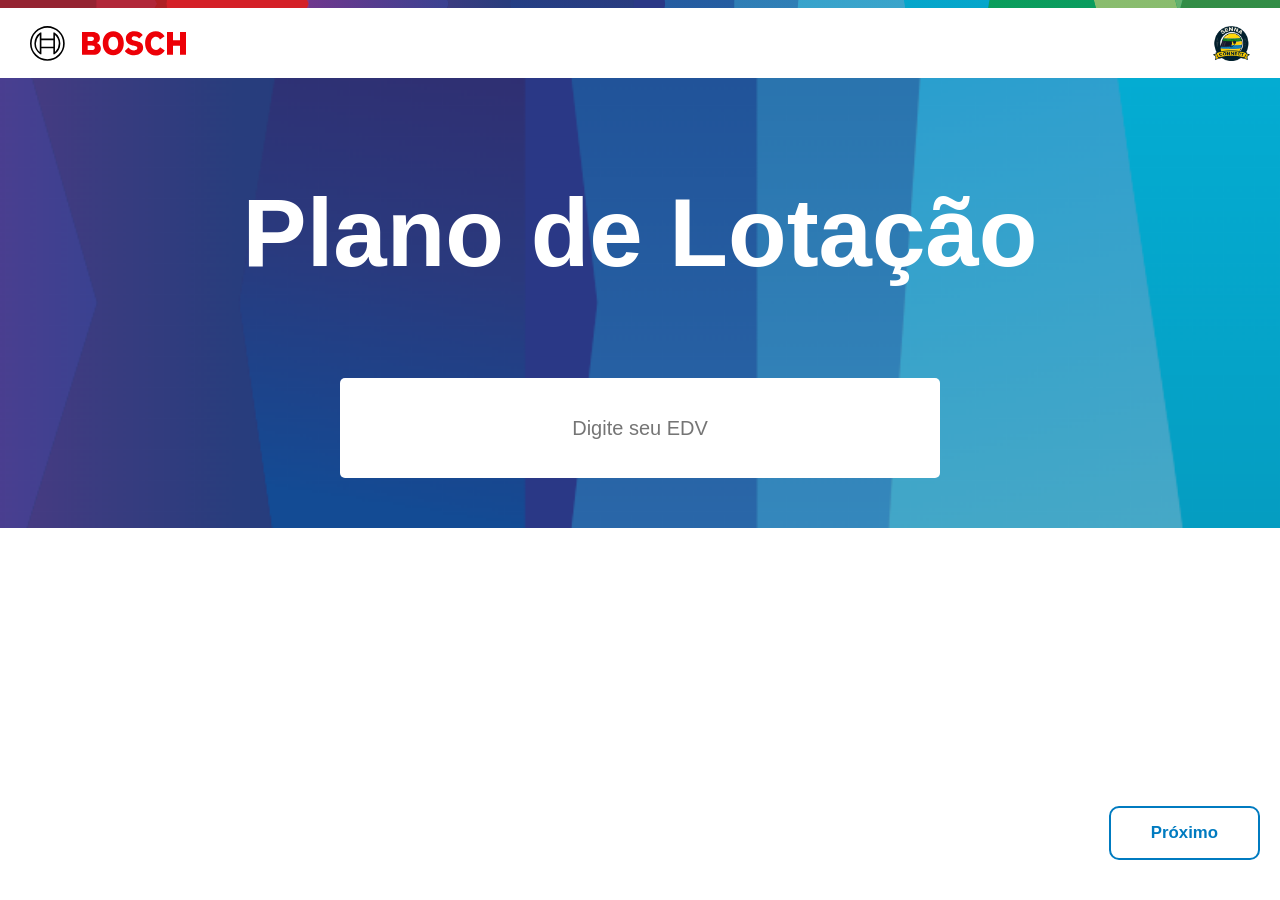
==== Plano de Lotacao/public/frontend/index.html @ cbc6c271 "Plano de lotação" ====
<!DOCTYPE html>
<html lang="pt-BR">
<head>
  <meta charset="UTF-8">
  <meta name="viewport" content="width=device-width, initial-scale=1.0">
  <title>Plano de Lotação</title>
  <link rel="stylesheet" href="https://cdnjs.cloudflare.com/ajax/libs/font-awesome/4.7.0/css/font-awesome.min.css">
  <link rel="stylesheet" href="style.css">
</head>
<body>
  <header id="header-bar"></header>

  <nav>
    <figure>
      <img src="images/bosch-logo.d801fe2509a37d2d.svg">
      <img src="images/LogoSENNACONNECT.png">
    </figure>
  </nav>

  <main class="content-wrapper">
    <section class="hero-section hero-login-section">
      <h1 class=" main-title">Plano de Lotação</h1>

      <div id="login-card">

        <input
        type="number" 
        id="edv-login"
        class="apenas-numeros"
        placeholder="Digite seu EDV"
        min="0"
        inputmode="numeric"
        data-max-digits="10"
        required
        ><p id="mensagem-login" class="mensagem-form"></p>

      </div>
    </section>
  </main>

  <footer class="footer-action">
    <button class="btn-proxima-tela" type="button">Próximo</button>
  </footer>

  <script src="scripts/scripts.js"></script>
</body>
</html>
---- Plano de Lotacao/public/frontend/style.css ----
:root {
  --bosch-blue: #007bc0;
  --bosch-light-blue: #31a0d3;
  --bosch-blue-dark: #005f99;
  --bosch-red: #e20015;
  --bosch-green: #6cb43f;
  --bosch-yellow: #f9b000;
  --bosch-black: #111111;
  --gray-100: #f2f2f2;
  --gray-200: #e5e5e5;
  --gray-300: #d0d0d0;
  --gray-500: #6c757d;
  --gray-700: #444444;
  --white: #ffffff;
  --success: #2e7d32;
  --error: #c62828;
  --shadow: 0 10px 30px rgba(0, 0, 0, 0.08);
}
* {
  box-sizing: border-box;
}

figure{
  width: 100%;
  height: 35px;
  margin: 0;

  display: flex;
  justify-content: space-between;

}

body {
  margin: 0;
  font-family: Arial, sans-serif;
  background-color: var(--white);
  color: var(--bosch-black);
  display: flex;
  flex-direction: column;
  min-height: 100vh;
}

nav{
  width: 100%;
  height: 70px;
  padding: 30px;

  display: flex;
  align-items: center;
  justify-content: space-between;
}

section{
  width: 100%;
  height: 80vh;
  background-color: rgb(148, 148, 255);  
  font-size: 4vh;
  color: white;
  padding-bottom: 30vh;

  display: flex;
  flex-direction: column;
  justify-content: center;
  align-items: center;
}

input{
  width: 600px;
  height: 100px;
  border-radius: 5px;
  border: 0;
  text-align: center;
  font-weight: 70px;
  font-size: 20px;
}

.content-wrapper {
  flex: 1;
}

#header-bar {
  height: 8px;
  width: 100%;
  background-image: url("images/bosch-supergraphic-bar.ed9d731214b9020c.svg");
  background-size: cover;
  background-position: center;
}

.logo-container {
  display: flex;
  justify-content: space-between;
  align-items: center;
  padding: 20px 40px 10px;
}


.hero-section {
  background-image: url("images/super_blue.png");
  background-size: cover;
  background-position: center;
  display: flex;
  flex-direction: column;
  align-items: center;

  width: 100%;
  height: 50vh;
}

.hero-login-section {
  position: relative;
  min-height: 44vh;
  justify-content: flex-start;
  padding-top: 100px;
}

.hero-menu-section {
  height: 35vh;
  justify-content: center;
  position: relative;
}

.main-title {
  color: #fff;
  font-size: 6rem;
  margin: 0;
  font-weight: bold;
  margin-bottom: 10vh;
}

.login-card {
  position: absolute;
  bottom: -120px;
  background-color: white;
  width: 80%;
  max-width: 800px;
  padding: 30px 20px 60px;
  border-radius: 25px;
  box-shadow: var(--shadow);
  text-align: center;
  display: flex;
  flex-direction: column;
  align-items: center;
  box-shadow: 1px 1px 1px 1px rgba(32,32,32,0.3);
  
}

.login-card h2 {
  font-size: 1.8rem;
  margin-top: 10px;
  margin-bottom: 25px;
}

.input-wrapper {
  width: 50%;
  margin: 0 auto;
  border: 1px solid #999;
  border-radius: 5px;
  padding: 10px;
}

.input-edv,
.search-input,
.form-input,
.form-select,
.readonly-output {
  width: 100%;
  border: none;
  outline: none;
  font-size: 1rem;
  background: transparent;
}

.input-edv {
  font-size: 1.5rem;
  text-align: center;
}

.form-input,
.form-select,
.search-input,
.readonly-output {
  border: 1px solid var(--gray-300);
  border-radius: 10px;
  padding: 12px 14px;
  background: white;
  
}

.form-input:focus,
.form-select:focus,
.search-input:focus {
  border-color: var(--bosch-blue);
  box-shadow: 0 0 0 3px rgba(0, 123, 192, 0.15);
}

.footer-action,
.footer-actions-container,
.footer-left {
  padding: 40px 20px 40px;
  display: flex;
}

.footer-action,
.footer-actions-container {
  justify-content: flex-end;
  gap: 16px;
}

.footer-left {
  justify-content: flex-start;
}

.footer-static {
  position: static;
}

.btn-proxima-tela,
.btn-voltar,
.btn-salvar {
  display: inline-flex;    
  align-items: center;
  justify-content: center; 
  gap: 10px;              
  
  background-color: white;
  color: var(--bosch-blue);
  border: 2px solid var(--bosch-blue); 
  padding: 15px 40px;       
  border-radius: 10px;
  font-size: 1.05rem;
  font-weight: bold;
  cursor: pointer;
  transition: background 0.3s;
  min-width: 150px;
}



.btn-proxima-tela:hover,
.btn-voltar:hover,
.btn-salvar:hover {
  background-color: var(--bosch-blue);
  color: white;
  content: url(images/set_esq_branca.svg);
}

.cards-container {
  display: flex;
  gap: 40px;
}

.cards-container-menu {
  position: absolute;
  top: 50%;
}

.menu-card {
  background-color: white;
  border: 1px solid #e0e0e0;
  border-radius: 30px;
  width: 320px;
  min-height: 340px;
  display: flex;
  flex-direction: column;
  align-items: center;
  justify-content: center;
  cursor: pointer;
  box-shadow: 0 10px 20px rgba(0,0,0,0.05);
  transition: transform 0.2s, box-shadow 0.2s;
  padding: 24px;
}

.menu-card:hover {
  transform: translateY(-5px);
  box-shadow: 0 15px 30px rgba(0,0,0,0.1);
}

.menu-card span {
  font-weight: bold;
  font-size: 1.5rem;
  margin-top: 40px;
  color: #000;
  text-align: center;
}

.icon-placeholder img {
  width: 120px;
  height: auto;
}

.form-section {
  padding: 0 40px;
  display: flex;
  justify-content: center;
}

.cadastro-operador-section,
.cadastro-plano-section,
.busca-plano-section,
.operadores-section {
  margin-top: 18px;
  margin-bottom: 30px;
}

.large-card {
  background-color: white;
  width: 95%;
  max-width: 1200px;
  min-height: 60vh;
  border-radius: 30px;
  padding: 0;
  box-shadow: var(--shadow);
  border: 1px solid #e0e0e0;
  overflow: hidden;
}

.card-header {
  padding: 32px 40px 16px;
  border-bottom: 1px solid var(--gray-200);
}

.card-header h1 {
  font-size: 2rem;
  display: flex;
  align-items: baseline;
  gap: 14px;
  margin: 0;
  flex-wrap: wrap;
}

.user-info {
  font-size: 1rem;
  color: var(--gray-500);
}

.form-container {
  padding: 30px 40px 40px;
}

.form-grid {
  display: grid;
  grid-template-columns: repeat(2, minmax(220px, 1fr));
  gap: 18px 24px;
}

.input-group,
.full-width {
  display: flex;
  flex-direction: column;
  gap: 8px;
}

.full-width {
  grid-column: 1 / -1;
}

.input-group label,
.search-label {
  font-size: 0.95rem;
  color: var(--gray-700);
  font-weight: 600;
}

.search-section-in-card {
  padding: 30px 40px 12px;
}

.search-bar-wrapper {
  width: 100%;
}

.search-bar-inline,
.search-bar-no-padding {
  padding: 0;
}

.card-operadores {
  width: calc(100% - 80px);
  margin: 0 auto;
  display: grid;
  grid-template-columns: repeat(5, 1fr);
  gap: 16px;
}

.card-operadores > div {
  background: white;
  border-radius: 18px;
  padding: 18px;
  border: 1px solid var(--gray-200);
  box-shadow: 0 5px 20px rgba(0,0,0,0.04);
  text-align: center;
}

.card-operadores h4 {
  margin: 0 0 12px;
  font-size: 0.98rem;
}

.card-operadores p {
  margin: 0;
  font-size: 1.6rem;
  font-weight: bold;
}

.container-niveis {
  margin-top: 30px;
  display: grid;
  gap: 18px;
}

.nivel-card {
  border: 1px solid var(--gray-200);
  border-radius: 18px;
  padding: 22px;
  background: #fafcff;
}

.nivel-titulo {
  margin-top: 0;
  margin-bottom: 8px;
}

.campos-ids-container {
  margin-top: 18px;
}

.edv-row {
  margin-bottom: 15px;
  width: 100%;
}

.edv-row-grid {
  display: grid;
  grid-template-columns: minmax(180px, 220px) minmax(180px, 1fr) minmax(130px, 180px);
  gap: 15px;
  align-items: center;
}

.nome-operador-output,
.centro-custo-output {
  font-weight: bold;
  color: #333;
  font-size: 0.95rem;
}

.plan-list {
  display: flex;
  flex-direction: column;
  gap: 12px;
  padding: 0 40px 40px;
}

.plan-item {
  border: 1px solid var(--gray-200);
  border-radius: 14px;
  padding: 16px 18px;
  cursor: pointer;
  transition: background 0.2s ease, transform 0.2s ease;
  background: #fff;
}

.plan-item:hover {
  background: #f7fbff;
  transform: translateY(-2px);
}

.plan-item strong {
  color: var(--bosch-blue);
}

.plan-item-linha-secundaria {
  color: var(--gray-700);
  margin-top: 8px;
  font-size: 0.95rem;
}

.table-wrapper {
  overflow-x: auto;
  margin-top: 18px;
}

.operadores-table {
  width: 100%;
  border-collapse: collapse;
  min-width: 900px;
}

.operadores-table th,
.operadores-table td {
  padding: 14px 16px;
  border-bottom: 1px solid var(--gray-200);
  text-align: left;
  font-size: 0.95rem;
}

.operadores-table th {
  background: var(--gray-100);
}

.operadores-table tbody tr:hover {
  background: #fafcff;
}

.acoes-linha {
  display: flex;
  gap: 10px;
  flex-wrap: wrap;
}

.btn-acao {
  border: none;
  border-radius: 10px;
  padding: 10px 14px;
  color: #fff;
  cursor: pointer;
  font-weight: 600;
}

.btn-editar {
  background: var(--bosch-blue);
}

.btn-excluir {
  background: var(--bosch-red);
}

.mensagem-form {
  margin-top: 18px;
  margin-bottom: 0;
  min-height: 22px;
  font-weight: 50;
  text-align: center;
  font-size: 18px;


}

.mensagem-sucesso {
  color: var(--success);
}

.mensagem-erro {
  color: rgb(0, 0, 0);
}

.campo-invalido {
  border-color: var(--error) !important;
}

.readonly-output {
  background: #f8f9fa;
}

@media (max-width: 1200px) {
  .card-operadores {
    grid-template-columns: repeat(2, 1fr);
  }
}

@media (max-width: 900px) {
  .form-grid,
  .edv-row-grid,
  .card-operadores {
    grid-template-columns: 1fr;
  }

  .cards-container-menu {
    position: static;
    flex-direction: column;
    align-items: center;
    padding: 24px 0 48px;
  }

  .hero-menu-section {
    height: auto;
    padding-bottom: 40px;
  }

  .menu-card {
    width: min(100%, 360px);
    min-height: 260px;
  }

  .login-card {
    position: static;
    width: calc(100% - 40px);
    margin: 24px 20px 0;
  }

  .hero-login-section {
    min-height: auto;
    padding-bottom: 40px;
  }

  .main-title {
    margin-bottom: 30px;
    font-size: 2.2rem;
  }

  .input-wrapper {
    width: 100%;
  }

  .footer-action,
  .footer-actions-container,
  .footer-left,
  .form-section {
    padding-left: 20px;
    padding-right: 20px;
  }

  .logo-container {
    padding-left: 20px;
    padding-right: 20px;
  }

  .form-container,
  .card-header,
  .search-section-in-card,
  .plan-list {
    padding-left: 20px;
    padding-right: 20px;
  }
}

/* Remove spinner globalmente */
input[type=number]::-webkit-inner-spin-button,
input[type=number]::-webkit-outer-spin-button {
    -webkit-appearance: none;
    margin: 0;
}

/* Adicionado ao :root as variáveis da Alertbox */
:root {
  /* ... suas outras variáveis continuam aqui ... */
  --alert-info: #CDE8F6;
  --alert-info-text: #447EAF;
  --alert-warn: #F8F4D5;
  --alert-warn-text: #96722E;
  --alert-error: #ECC8C5;
  --alert-error-text: #B83C37;
  --alert-success: #DDF3D5;
  --alert-success-text: #597151;
}

/* ==========================================================================
   SISTEMA DE ALERTA UNIFICADO E CORRIGIDO (ALERTBOX)
   ========================================================================== */

/* Container global fixo no topo (não sai do lugar ao rolar a página) */
#alert-container {
  width: 100%;
  display: flex;
  flex-direction: column; /* Empilha os alertas um embaixo do outro caso surjam vários */
  align-items: center;
  position: fixed; /* Força ficar preso na tela do monitor */
  top: 20px;
  left: 0;
  z-index: 10000; /* Garante que fica acima de qualquer modal ou card */
  pointer-events: none; /* Não bloqueia cliques na página onde estiver vazio */
}

/* Estrutura da caixinha de mensagem */
.message-box {
  width: 440px;
  min-height: 55px;
  border-radius: 6px;
  margin-bottom: 12px;
  padding: 12px 20px; /* Espaçamento interno equilibrado */
  position: relative;
  display: flex;
  align-items: center;
  gap: 12px; /* Distância uniforme entre ícone, texto e botão X */
  box-shadow: 0 10px 25px rgba(0, 0, 0, 0.1);
  box-sizing: border-box;
  pointer-events: auto; /* Reativa o clique para o botão de fechar */
  
  /* Transição nativa de opacidade e escala para o JavaScript atuar */
  opacity: 1;
  transform: scale(1);
  transition: opacity 0.4s ease, transform 0.4s ease, display 0.4s ease;
}

/* Formatação do texto interno do alerta */
.message-text {
  font-size: 0.95rem;
  line-height: 1.4;
  flex: 1; /* Ocupa o espaço central disponível, empurrando o X para a direita */
}

/* Estilização dos ícones internos */
.message-box i {
  display: inline-flex;
  align-items: center;
  justify-content: center;
}

/* Botão de fechar (X) à extrema direita */
.message-box i.exit-button {
  margin-left: auto;
  opacity: 0.5;
  cursor: pointer;
  transition: opacity 0.2s ease;
}

.message-box i.exit-button:hover {
  opacity: 0.9;
}

/* --- Variações de Cores Baseadas no seu Design System --- */

.message-box-info {
  background-color: var(--alert-info);
  border: #7db5da 2px solid;
  color: var(--alert-info-text);
}

.message-box-warn {
  background-color: var(--alert-warn);
  border: #f1e797 2px solid;
  color: var(--alert-warn-text);
}

.message-box-error {
  background-color: var(--alert-error);
  border: #da938e 2px solid;
  color: var(--alert-error-text);
}

.message-box-success {
  background-color: var(--alert-success);
  border: #bce7ac 2px solid;
  color: var(--alert-success-text);
}
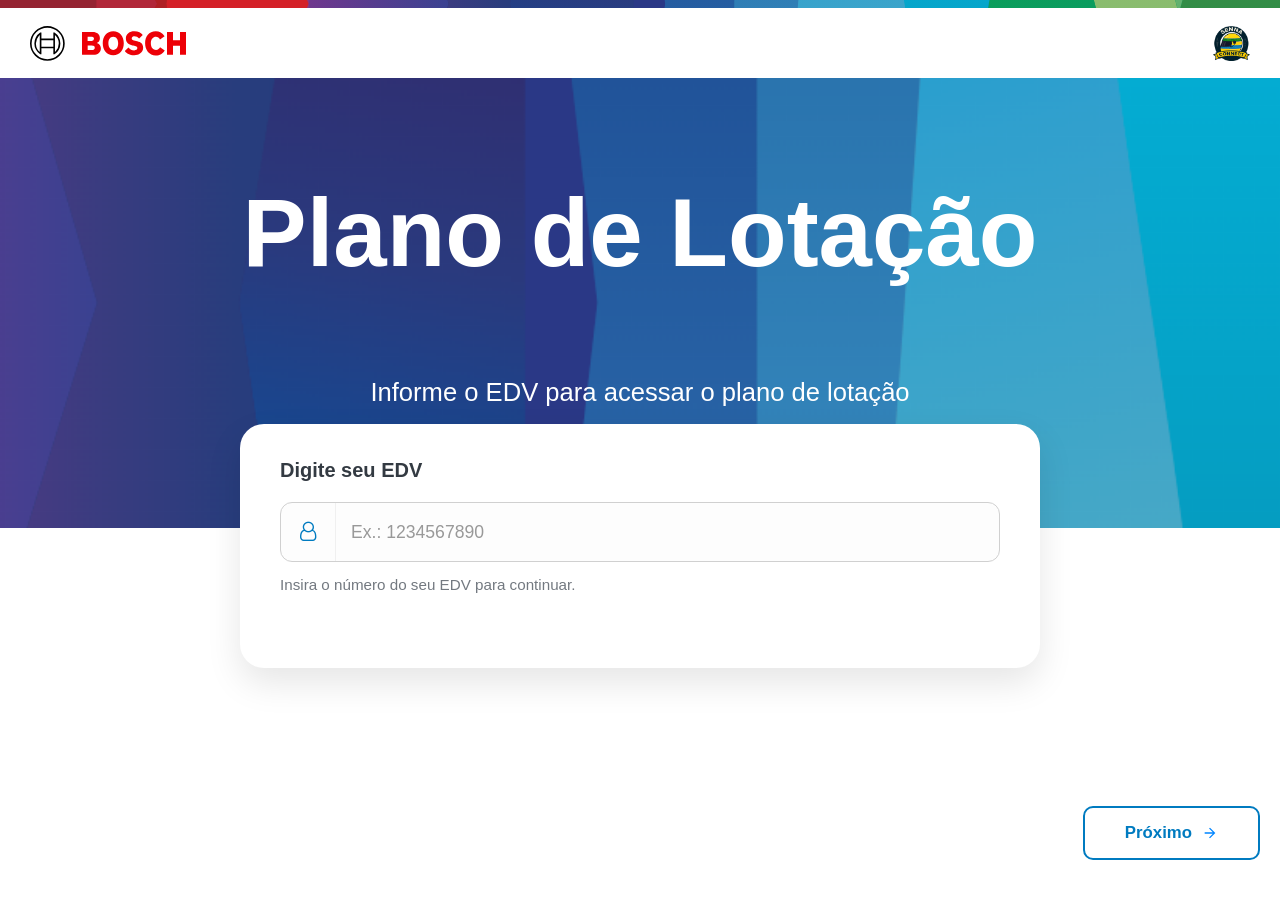
==== commit 11a966a7: "Tela Menu finalizada; Botão de voltar e proximo arrumado; Tela de login refeita" ====
--- a/Plano de Lotacao/public/frontend/index.html
+++ b/Plano de Lotacao/public/frontend/index.html
@@ -20,26 +20,35 @@
   <main class="content-wrapper">
     <section class="hero-section hero-login-section">
       <h1 class=" main-title">Plano de Lotação</h1>
+      <span>Informe o EDV para acessar o plano de lotação</span>
 
-      <div id="login-card">
+      <div class="login-card" id="login-card">  
+        <h3>Digite seu EDV</h3>
 
-        <input
-        type="number" 
-        id="edv-login"
-        class="apenas-numeros"
-        placeholder="Digite seu EDV"
-        min="0"
-        inputmode="numeric"
-        data-max-digits="10"
-        required
-        ><p id="mensagem-login" class="mensagem-form"></p>
+        <div class="input-icon-container">
+          <div class="input-icon-left">
+            <i class="fa fa-user-o" aria-hidden="true"></i>
+          </div>
+          <input
+            type="number" 
+            id="edv-login"
+            class="input-custom-login"
+            placeholder="Ex.: 1234567890"
+            min="0"
+            inputmode="numeric"
+            data-max-digits="10"
+            required
+          >
+        </div>
 
+        <p class="input-help-text">Insira o número do seu EDV para continuar.</p>
+        <p id="mensagem-login" class="mensagem-form"></p>
       </div>
     </section>
   </main>
 
   <footer class="footer-action">
-    <button class="btn-proxima-tela" type="button">Próximo</button>
+    <button class="btn-proxima-tela" type="button">Próximo <img src="images/setaDireitaAzul.svg" alt=""></button>
   </footer>
 
   <script src="scripts/scripts.js"></script>
--- a/Plano de Lotacao/public/frontend/style.css
+++ b/Plano de Lotacao/public/frontend/style.css
@@ -64,15 +64,6 @@
   align-items: center;
 }
 
-input{
-  width: 600px;
-  height: 100px;
-  border-radius: 5px;
-  border: 0;
-  text-align: center;
-  font-weight: 70px;
-  font-size: 20px;
-}
 
 .content-wrapper {
   flex: 1;
@@ -127,21 +118,88 @@
   margin-bottom: 10vh;
 }
 
+input{
+  width: 600px;
+  height: 80px;
+  border-radius: 5px;
+  border: 0;
+  text-align: center;
+  font-weight: 70px;
+  font-size: 20px;
+}
+
 .login-card {
   position: absolute;
-  bottom: -120px;
+  bottom: -140px;
   background-color: white;
   width: 80%;
   max-width: 800px;
-  padding: 30px 20px 60px;
-  border-radius: 25px;
-  box-shadow: var(--shadow);
-  text-align: center;
-  display: flex;
-  flex-direction: column;
-  align-items: center;
-  box-shadow: 1px 1px 1px 1px rgba(32,32,32,0.3);
-  
+  height: auto; /* Deixa o card se ajustar ao conteúdo organicamente */
+  padding: 35px 40px;
+  border-radius: 24px;
+  box-shadow: 0 15px 35px rgba(0, 0, 0, 0.1); /* Sombra suave idêntica à imagem */
+  text-align: left;
+}
+
+.input-icon-container {
+  display: flex;
+  align-items: center;
+  width: 100%;
+  height: 60px; /* Altura padrão para inputs elegantes */
+  border: 1px solid #d0d0d0;
+  border-radius: 12px;
+  background-color: #fdfdfd;
+  overflow: hidden;
+  transition: border-color 0.2s, box-shadow 0.2s;
+}
+
+.input-icon-container:focus-within {
+  border-color: var(--bosch-blue);
+  box-shadow: 0 0 0 3px rgba(0, 123, 192, 0.15);
+}
+
+.input-icon-left {
+  display: flex;
+  align-items: center;
+  justify-content: center;
+  width: 55px;
+  height: 100%;
+  border-right: 1px solid #f0f0f0; /* Divisória sutil interna */
+  color: var(--bosch-blue); /* Cor azul Bosch para o ícone */
+  font-size: 1.2rem;
+}
+
+input.input-custom-login {
+  flex: 1;
+  height: 100%;
+  border: none !important;
+  outline: none !important;
+  padding: 0 15px;
+  font-size: 1.1rem;
+  color: var(--bosch-black);
+  text-align: left; /* Alinhado à esquerda como na foto */
+  background: transparent;
+}
+
+/* Estilização do Placeholder (Texto fantasma de exemplo) */
+input.input-custom-login::placeholder {
+  color: #999999;
+}
+
+/* Texto de ajuda cinza logo abaixo do input */
+.input-help-text {
+  font-size: 0.95rem;
+  color: #737980;
+  margin-top: 14px;
+  margin-bottom: 0;
+}
+
+h3 {
+  font-size: 1.25rem;
+  font-weight: bold;
+  color: #333a42;
+  margin-top: 0;
+  margin-bottom: 20px;
 }
 
 .login-card h2 {
@@ -230,19 +288,53 @@
   font-size: 1.05rem;
   font-weight: bold;
   cursor: pointer;
-  transition: background 0.3s;
+  transition: background 0.3s, color 0.3s;
   min-width: 150px;
 }
 
-
-
-.btn-proxima-tela:hover,
-.btn-voltar:hover,
-.btn-salvar:hover {
+/* Garante que a imagem tenha o mesmo tamanho estático SEMPRE */
+.btn-voltar img {
+  width: 16px;   
+  height: 16px;
+  object-fit: contain;
+}
+
+/* 2. Aplica o hover de cor no BOTÃO */
+.btn-voltar:hover {
   background-color: var(--bosch-blue);
   color: white;
-  content: url(images/set_esq_branca.svg);
-}
+}
+
+/* 3. Troca apenas a origem da imagem no hover, sem alterar o tamanho dela */
+.btn-voltar:hover img {
+  content: url("images/set_esq_branca.svg");
+}
+
+.btn-voltar img,
+.btn-proxima-tela img {
+  width: 16px;   
+  height: 16px;
+  object-fit: contain;
+}
+
+.btn-proxima-tela:hover {
+  background-color: var(--bosch-blue);
+  color: white;
+}
+
+.btn-proxima-tela.active {
+  background-color: var(--bosch-blue);
+  color: white;
+}
+
+.btn-proxima-tela.active img {
+  content: url("images/setaDireitaBranca.svg");
+}
+
+.btn-proxima-tela:hover img {
+  content: url("images/setaDireitaBranca.svg");
+}
+
 
 .cards-container {
   display: flex;
@@ -252,6 +344,15 @@
 .cards-container-menu {
   position: absolute;
   top: 50%;
+}
+
+.subButton {
+  font-size: 16px; /* Reduzido levemente de 20px para harmonizar com o layout */
+  line-height: 1.4;
+  color: #6c757d !important;
+  text-align: center;
+  margin-bottom: 20px; /* Garante espaço até o botão inferior */
+  flex-grow: 1; /* Faz com que o texto ocupe o espaço central e empurre a seta para baixo */
 }
 
 .menu-card {
@@ -259,15 +360,26 @@
   border: 1px solid #e0e0e0;
   border-radius: 30px;
   width: 320px;
-  min-height: 340px;
+  min-height: 450px;
   display: flex;
   flex-direction: column;
   align-items: center;
-  justify-content: center;
+
+  justify-content: space-between; 
   cursor: pointer;
   box-shadow: 0 10px 20px rgba(0,0,0,0.05);
   transition: transform 0.2s, box-shadow 0.2s;
-  padding: 24px;
+  padding: 32px 24px; /* Aumentamos levemente o padding superior/inferior */
+  outline: none;
+}
+
+.menu-card .card-title {
+  font-weight: bold;
+  font-size: 1.5rem;
+  color: #000;
+  text-align: center;
+  margin-top: 15px;
+  margin-bottom: 5px;
 }
 
 .menu-card:hover {
@@ -282,16 +394,46 @@
   color: #000;
   text-align: center;
 }
+.icon-placeholder {
+  width: 160px;  /* Ajustado para um tamanho interno mais equilibrado */
+  height: 160px; 
+  display: flex;
+  align-items: center;
+  justify-content: center;
+}
 
 .icon-placeholder img {
-  width: 120px;
-  height: auto;
+  width: 100%;
+  height: 100%;
+  object-fit: contain; /* Garante que a imagem não distorça */
 }
 
 .form-section {
   padding: 0 40px;
   display: flex;
   justify-content: center;
+}
+
+.buttonSquareBlue{
+  width: 55%;
+  height: 50px;
+  background-color: #e6f4fb;
+  border-radius: 60px;
+
+  display: flex;
+  justify-content: center;
+  align-items: center;
+}
+
+.buttonSquareGreen{
+  width: 55%;
+  height: 50px;
+  background-color:#f1f6ec;
+  border-radius: 60px;
+
+  display: flex;
+  justify-content: center;
+  align-items: center;
 }
 
 .cadastro-operador-section,
@@ -549,6 +691,10 @@
 
 .readonly-output {
   background: #f8f9fa;
+}
+
+span{
+  font-size: 1.6rem;
 }
 
 @media (max-width: 1200px) {
